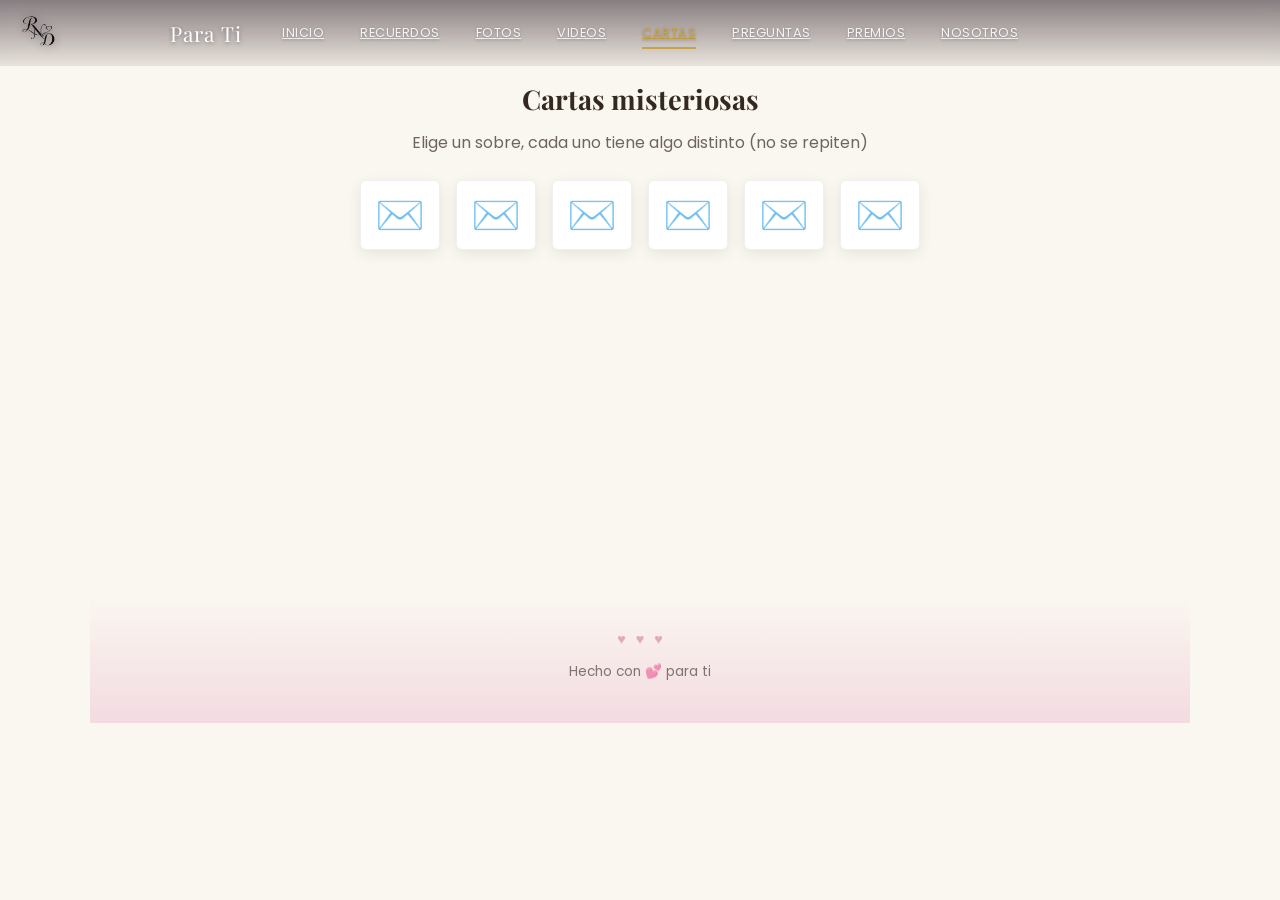
==== cartas.html @ b7cd4c15 "Primer commit pagina web" ====
<!DOCTYPE html>
<html lang="es">
<head>
  <meta charset="UTF-8" />
  <meta name="viewport" content="width=device-width, initial-scale=1.0" />
  <title>Para el ADMV 💕 - Cartas</title>
  <link rel="preconnect" href="https://fonts.googleapis.com">
  <link href="https://fonts.googleapis.com/css2?family=Playfair+Display:ital,wght@0,500;0,600;1,500&family=Poppins:wght@300;400;500;600&display=swap" rel="stylesheet">
  <link rel="stylesheet" href="src/style.css" />
</head>
<body>
  <header class="navbar">
    <img src="src/logo.png" alt="Logo R & D" class="brand-logo" />
    <div class="navbar-inner">
      <span class="brand">Para Ti</span>
      <nav class="navbar-tabs" id="navbar-tabs">
        <span class="tab-glass-indicador" id="tab-glass-indicador"></span>
        <a href="index.html" class="tab-btn"><span>Inicio</span></a>
        <a href="recuerdos.html" class="tab-btn"><span>Recuerdos</span></a>
        <a href="fotos.html" class="tab-btn"><span>Fotos</span></a>
        <a href="videos.html" class="tab-btn"><span>Videos</span></a>
        <a href="cartas.html" class="tab-btn activo"><span>Cartas</span></a>
        <a href="preguntas.html" class="tab-btn"><span>Preguntas</span></a>
        <a href="premios.html" class="tab-btn"><span>Premios</span></a>
        <a href="nosotros.html" class="tab-btn"><span>Nosotros</span></a>
      </nav>
      <button id="btn-menu-movil" class="btn-menu-movil" aria-label="Abrir menú">☰</button>
    </div>
  </header>

  <main id="main-content">
    <section class="tab-panel activo" data-tab="cartas">
      <h2>Cartas misteriosas</h2>
      <p class="descripcion">Elige un sobre, cada uno tiene algo distinto (no se repiten)</p>

      <div class="cartas-grid" id="cartas-grid"></div>

      <div class="carta-revelada oculto" id="carta-revelada">
        <p id="texto-carta"></p>
        <button id="cerrar-carta">Cerrar</button>
      </div>
    </section>

    <footer class="footer">
      <div class="footer-corazones" aria-hidden="true">
        <span>♥</span><span>♥</span><span>♥</span>
      </div>
      <p>Hecho con 💕 para ti</p>
    </footer>
  </main>

  <script src="src/JavaScript/cartas.js"></script>
</body>
</html>
---- src/style.css ----
/* =================================================================
   CÓMO FUNCIONA CSS (rápido):
   Cada bloque es:   selector { propiedad: valor; }
   - .clase       -> afecta a todos los elementos con class="clase"
   - #id          -> afecta al ÚNICO elemento con ese id
   - etiqueta     -> afecta a TODAS las etiquetas de ese tipo (ej: h1)
   ================================================================= */

* {
  margin: 0;
  padding: 0;
  box-sizing: border-box;
}

:root {
  --crema: #faf6f0;
  --texto: #332920;
  --dorado: #c9a24b;
  --rosa: #d88fa0;
  --rosa-claro: #f3dbe1;
  --vino: #2b1f33;
  --vino-claro: #3d2c48;
}

/*
  El truco de "full-bleed" que usamos en .hero y .franja-oscura
  (width:100vw + margin negativo) a veces se pasa por unos pixeles del
  ancho real de la pantalla (100vw a veces incluye el grosor de la
  barra de scroll, que varía por navegador). Eso genera una franja
  angosta de scroll horizontal, y por ahí se asoma el color de fondo
  de atrás (el rosa clarito de .hero) como una tira "cortada" a un
  lado. overflow-x:hidden en html/body corta cualquier desborde
  horizontal para que eso nunca sea visible, sin afectar el scroll
  vertical normal de la página.
*/
html {
  overflow-x: hidden;
}

body {
  overflow-x: hidden;
  font-family: 'Poppins', 'Segoe UI', Arial, sans-serif;
  background: var(--crema);
  color: var(--texto);
  line-height: 1.6;
}

h1, h2, .hero-titulo, .franja-titulo {
  font-family: 'Playfair Display', Georgia, serif;
}

/* =================================================================
   PANTALLA DE INTRO
   ================================================================= */
/*
  Degradado tipo "San Valentín": rojo intenso arriba-izquierda que se
  funde a rosa/magenta y termina en morado oscuro abajo-derecha. Un
  radial-gradient encimado le da un "brillo" suave desde el centro,
  como si hubiera una luz cálida detrás del sobre.
*/
#intro-screen {
  position: fixed;
  inset: 0;
  overflow: hidden; /* para que los corazones flotantes no generen scroll */
  background:
    radial-gradient(circle at 50% 40%, rgba(255, 105, 135, 0.55) 0%, transparent 55%),
    linear-gradient(150deg, #b3123f 0%, #8a1258 35%, #5b1465 65%, #2e0f3d 100%);
  display: flex;
  align-items: center;
  justify-content: center;
  z-index: 100;
  transition: opacity 0.8s ease, visibility 0.8s ease;
}

#intro-screen.cerrado {
  opacity: 0;
  visibility: hidden;
  pointer-events: none;
}

/* =================================================================
   CORAZONES DECORATIVOS DE FONDO (puro ambiente, no interactivos)
   ================================================================= */
.corazones-flotantes {
  position: absolute;
  inset: 0;
  pointer-events: none; /* nunca bloquean el clic al botón de abajo */
}

.corazon-decorativo {
  position: absolute;
  bottom: -60px;
  opacity: 0;
  filter: drop-shadow(0 0 6px rgba(255, 255, 255, 0.25));
  animation-name: flotarFondo;
  animation-timing-function: ease-in-out;
  animation-iteration-count: infinite;
}

/*
  Cada corazón tiene su propia posición horizontal (left), tamaño
  (font-size), duración y "delay" (retraso de inicio), para que no
  todos suban a la vez ni en fila, sino de forma dispersa y orgánica.
*/
.c1 { left: 6%;  font-size: 1.6rem; animation-duration: 9s;  animation-delay: 0s; }
.c2 { left: 18%; font-size: 1.1rem; animation-duration: 7s;  animation-delay: 1.5s; }
.c3 { left: 32%; font-size: 2rem;   animation-duration: 11s; animation-delay: 3s; }
.c4 { left: 48%; font-size: 1.3rem; animation-duration: 8s;  animation-delay: 0.5s; }
.c5 { left: 62%; font-size: 1.7rem; animation-duration: 10s; animation-delay: 4s; }
.c6 { left: 75%; font-size: 1.2rem; animation-duration: 7.5s; animation-delay: 2s; }
.c7 { left: 85%; font-size: 1.9rem; animation-duration: 12s; animation-delay: 1s; }
.c8 { left: 94%; font-size: 1.4rem; animation-duration: 9.5s; animation-delay: 3.5s; }

@keyframes flotarFondo {
  0%   { transform: translateY(0) scale(0.8) rotate(0deg); opacity: 0; }
  12%  { opacity: 0.55; }
  50%  { transform: translateY(-48vh) scale(1.05) rotate(8deg); }
  88%  { opacity: 0.5; }
  100% { transform: translateY(-95vh) scale(0.9) rotate(-6deg); opacity: 0; }
}

.intro-content {
  position: relative;
  z-index: 1; /* encima de los corazones de fondo */
  text-align: center;
  color: white;
}

/* Línea chiquita en cursiva, como si fuera escrita a mano en una
   tarjeta de San Valentín */
.intro-script {
  font-family: 'Playfair Display', Georgia, serif;
  font-style: italic;
  font-size: 1.1rem;
  color: #ffd9e3;
  margin-bottom: 6px;
  letter-spacing: 0.5px;
}

.intro-pre {
  font-size: 1.2rem;
  margin-bottom: 24px;
}

/*
  El botón lleva DOS animaciones a la vez, separadas por coma: la que
  ya teníamos (flotar = sube y baja) y una nueva (resplandor = el
  brillo alrededor se hace más fuerte y más débil), para que se vea
  como si "latiera" suavemente.
*/
#btn-abrir-intro {
  font-size: 4.5rem;
  background: none;
  border: none;
  cursor: pointer;
  animation: flotar 2s ease-in-out infinite, resplandor 2.2s ease-in-out infinite;
}

@keyframes flotar {
  0%, 100% { transform: translateY(0); }
  50%      { transform: translateY(-15px); }
}

@keyframes resplandor {
  0%, 100% { filter: drop-shadow(0 0 12px rgba(255, 130, 170, 0.55)); }
  50%      { filter: drop-shadow(0 0 32px rgba(255, 130, 170, 0.9)); }
}

#confetti-canvas {
  position: fixed;
  inset: 0;
  pointer-events: none;
  z-index: 200;
}

/* =================================================================
   HEADER ESTILO BOUTIQUE (logo serif + pestañas)
   ================================================================= */
/*
  Antes la barra era "sticky" (ocupaba su propio espacio arriba y la
  foto empezaba después de ella). Ahora la queremos "fundida" con la
  imagen, como si no tuviera fondo propio: para eso la sacamos del
  flujo normal con "position: fixed" (flota encima de TODO, sin
  empujar nada hacia abajo) y le damos un fondo semitransparente en
  vez de sólido. Ese degradado oscuro muy suave + el "blur" de atrás
  son lo que permite seguir leyendo el texto blanco tanto sobre la
  foto como sobre el fondo crema del resto de las pestañas.
*/
.navbar {
  position: fixed;
  top: 0;
  left: 0;
  width: 100%;
  z-index: 60;
  background: linear-gradient(180deg, rgba(20, 8, 22, 0.5) 0%, rgba(20, 8, 22, 0.08) 100%);
  backdrop-filter: blur(8px) saturate(150%);
  -webkit-backdrop-filter: blur(8px) saturate(150%);
  border-bottom: none;
}

/*
  El logo se posiciona respecto a .navbar (que es el "abuelo" más
  cercano con position != static). Al estar FUERA del contenedor
  centrado (.navbar-inner), "left: 16px" lo pega a la esquina real
  de la pantalla, sin importar qué tan ancho sea el monitor.
  El drop-shadow le da un contorno sutil para que se distinga bien
  incluso sobre partes claras de la foto.
*/
.brand-logo {
  position: absolute;
  top: 8px;
  left: 16px;
  height: 44px;
  width: auto;
  display: block;
  filter: drop-shadow(0 1px 4px rgba(0, 0, 0, 0.45));
}

.navbar-inner {
  max-width: 1100px;
  margin: 0 auto;
  display: flex;
  align-items: center;
  gap: 24px;
  padding: 14px 20px;
}

.brand {
  font-family: 'Playfair Display', Georgia, serif;
  font-size: 1.3rem;
  letter-spacing: 1px;
  /* Antes era var(--texto) (café oscuro), que se perdía sobre la
     foto. Blanco + una sombrita se lee bien sobre cualquier fondo. */
  color: white;
  text-shadow: 0 1px 4px rgba(0, 0, 0, 0.35);
  white-space: nowrap;
  /*
    Le dejamos espacio a la izquierda para que el texto nunca quede
    debajo o pegado al logo (que ahora vive en la esquina, fuera de
    este contenedor). Ajusta este número si tu logo es más ancho.
  */
  margin-left: 60px;
}

.navbar-tabs {
  position: relative; /* necesario para que el indicador (position:absolute) se ubique respecto a esta barra */
  display: flex;
  gap: 4px;
  flex-wrap: wrap;
}

/* =================================================================
   PESTAÑAS: un solo "vidrio" que se DESLIZA de un botón a otro
   ================================================================= */
/*
  En vez de que cada botón tenga su propio brillo independiente (lo
  que se sentía "cortado" al pasar de uno a otro), ahora hay un único
  elemento (.tab-glass-indicador) que el JS mueve de posición según
  qué botón estás tocando con el mouse. Como acá abajo le damos
  "transition" a left/width, el navegador anima ese movimiento solo,
  y se ve como una gota de vidrio deslizándose de un lado a otro,
  fluida y continua, en vez de prender/apagar cada botón por separado.
*/
.tab-glass-indicador {
  position: absolute;
  top: 0;
  left: 0;
  height: 100%;
  width: 0;
  border-radius: 18px;
  z-index: 0;
  pointer-events: none; /* para que nunca "robe" el clic al botón de abajo */

  background: rgba(201, 162, 75, 0.16);
  border: 1px solid rgba(201, 162, 75, 0.35);
  backdrop-filter: blur(10px) saturate(180%);
  -webkit-backdrop-filter: blur(10px) saturate(180%);

  opacity: 0;
  transition: left 0.35s cubic-bezier(0.4, 0, 0.2, 1),
              width 0.35s cubic-bezier(0.4, 0, 0.2, 1),
              opacity 0.25s ease;
}

.tab-glass-indicador.visible {
  opacity: 1;
}

.tab-btn {
  background: none;
  border: none;
  /* Blanco en vez de café oscuro: ahora la barra ya no tiene fondo
     sólido, así que el texto tiene que leerse sobre la foto. */
  color: white;
  text-shadow: 0 1px 3px rgba(0, 0, 0, 0.35);
  font-size: 0.8rem;
  letter-spacing: 0.5px;
  text-transform: uppercase;
  cursor: pointer;
  padding: 9px 16px;
  position: relative;
  z-index: 1; /* encima del indicador, para que el texto siempre se lea */
  opacity: 0.85;
  border-radius: 18px;
  transition: opacity 0.2s ease, color 0.2s ease;
}

.tab-btn:hover {
  opacity: 1;
  color: var(--dorado);
}

/* La pestaña activa lleva además una rayita dorada debajo */
.tab-btn.activo {
  opacity: 1;
  color: var(--dorado);
}

.tab-btn.activo span {
  position: relative;
}

.tab-btn.activo span::after {
  content: '';
  position: absolute;
  left: 0;
  right: 0;
  bottom: -8px;
  height: 2px;
  background: var(--dorado);
}

.btn-menu-movil {
  display: none;
  background: none;
  border: none;
  font-size: 1.4rem;
  color: white;
  text-shadow: 0 1px 3px rgba(0, 0, 0, 0.35);
  cursor: pointer;
  margin-left: auto;
}

/* =================================================================
   PANELES (contenido de cada pestaña)
   ================================================================= */
.tab-panel {
  display: none;
  text-align: center;
  min-height: 50vh;
}

.tab-panel.activo {
  display: block;
  animation: aparecerGlass 0.45s ease;
}

@keyframes aparecerGlass {
  from {
    opacity: 0;
    transform: translateY(10px) scale(0.99);
    filter: blur(6px);
  }
  to {
    opacity: 1;
    transform: translateY(0) scale(1);
    filter: blur(0);
  }
}

.tab-panel h2 {
  font-size: 1.7rem;
  color: var(--texto);
  margin-bottom: 8px;
}

/*
  Como .navbar ahora es "fixed" (ya no ocupa espacio propio), todo lo
  demás se recorrería hacia arriba y quedaría tapado por la barra.
  Este padding-top empuja el contenido hacia abajo lo mismo que mide
  la barra (~78px), para que nada quede escondido debajo de ella.
  El .hero cancela este espacio con un margin-top negativo (ver
  abajo), así que SOLO la foto de portada llega hasta arriba de todo
  y se ve "detrás" de la barra transparente; el resto de secciones sí
  respeta este espacio.
*/
#main-content {
  max-width: 1100px;
  margin: 0 auto;
  padding-top: 78px;
}

.descripcion {
  opacity: 0.7;
  margin-bottom: 25px;
  padding: 0 20px;
}

.slogan {
  font-style: italic;
  font-family: 'Playfair Display', Georgia, serif;
  color: var(--rosa);
  font-size: 1.1rem;
  margin-bottom: 22px;
  padding: 0 20px;
}

.subtitulo-seccion {
  text-align: left;
  text-transform: uppercase;
  letter-spacing: 1px;
  font-size: 0.8rem;
  opacity: 0.6;
  margin: 30px 20px 14px;
}

.espacio-libre {
  margin: 10px 20px;
}

/* =================================================================
   HERO: ocupa TODO el ancho de la pantalla + carrusel de 3 fotos
   ================================================================= */
/*
  Igual truco que usamos en .franja-oscura: aunque #main-content
  tiene un max-width que centra el contenido, con
  width:100vw + left:50% + márgenes negativos de -50vw hacemos que
  ESTE elemento en particular "se salga" de ese límite y ocupe todo
  el ancho real de la pantalla del navegador (edge to edge).
*/
.hero {
  position: relative;
  width: 100vw;
  left: 50%;
  right: 50%;
  margin-left: -50vw;
  margin-right: -50vw;
  /*
    margin-top negativo = exactamente el padding-top que le pusimos a
    #main-content. Así el hero "recupera" ese espacio y su foto llega
    hasta el borde de arriba (y = 0), quedando detrás de la barra fija
    y transparente en vez de empezar debajo de ella.
  */
  margin-top: -78px;
  /*
    21/9 daba una franja muy delgada. 16/9 es más alta, así que se ve
    más foto (más "espacio" como pediste) sin volverse exagerada.
  */
  aspect-ratio: 16 / 9;
  max-height: 640px;
  overflow: hidden;
  background: var(--rosa-claro);
}

/* Contenedor de las 3 fotos, una encima de otra (position:absolute) */
.hero-slides {
  position: absolute;
  inset: 0;
}

/*
  Cada foto empieza invisible (opacity:0). Solo la que tiene la clase
  "activo" se muestra (opacity:1). Como ambas están en el MISMO lugar
  (position:absolute, inset:0) y opacity tiene "transition", el
  cambio entre una y otra se ve como un fundido (crossfade) suave,
  en vez de un salto brusco.
*/
/*
  Antes esto era solo un "crossfade" (opacity 0 -> 1), que se ve
  plano: las dos fotos se quedan quietas en su lugar y solo una se
  desvanece mientras la otra aparece.

  Ahora agregamos "transform" a la mezcla: la foto que NO está activa
  vive corrida un poco a la derecha (translateX) y un poco más chica
  (scale). Como el JS solo agrega/quita la clase "activo" (no sabe
  cuál foto es "la anterior" ni "la siguiente"), este mismo cambio de
  estilo sirve para las dos direcciones a la vez:
    - La foto que SE VA pasa de (centrada, tamaño normal) a (corrida,
      chica, invisible) -> se siente como si "retrocediera".
    - La foto que ENTRA hace exactamente lo contrario, de (corrida,
      chica, invisible) a (centrada, tamaño normal) -> se siente como
      si se deslizara y creciera por encima de la anterior.
  Y como la foto activa tiene z-index más alto, la que entra siempre
  queda "por encima" de la que sale mientras se cruzan.
*/
.hero-slide {
  position: absolute;
  inset: 0;
  opacity: 0;
  transform: translateX(6%) scale(0.94);
  transition: opacity 0.9s cubic-bezier(0.4, 0, 0.2, 1),
              transform 0.9s cubic-bezier(0.4, 0, 0.2, 1);
}

.hero-slide.activo {
  opacity: 1;
  transform: translateX(0) scale(1);
  z-index: 1;
}

.hero-placeholder {
  position: absolute;
  inset: 0;
  display: flex;
  flex-direction: column;
  align-items: center;
  justify-content: center;
  gap: 8px;
  border: 2px dashed var(--rosa);
  color: var(--rosa);
}

.hero-placeholder span {
  font-size: 2.2rem;
}

.hero-foto {
  position: absolute;
  inset: 0;
  width: 100%;
  height: 100%;
  object-fit: cover;
}

/* El texto queda FIJO encima de las 3 fotos, con z-index más alto
   para no quedar tapado por ninguna */
.hero-texto {
  position: absolute;
  inset: 0;
  z-index: 5;
  display: flex;
  flex-direction: column;
  justify-content: center;
  /*
    Antes: max-width:480px + margin:0 auto -> una caja angosta
    centrada, más chica que la foto de fondo. Ahora: width:100% (y
    max-width:100% para no dejar ningún límite) hace que este fondo
    cubra EXACTAMENTE el mismo ancho que las fotos de portada, de
    borde a borde del hero. El texto (título, fecha, botón) sigue
    viéndose del lado izquierdo porque son elementos en columna
    (flex-direction:column) y por defecto se acomodan pegados al
    inicio, no porque la caja sea angosta.
  */
  width: 100%;
  max-width: 100%;
  margin: 0;
  /*
    Antes el padding era 40px parejo. En ventanas anchas pero poco
    altas, la foto (que mide su altura solo con aspect-ratio) puede
    salir más bajita de lo que este bloque de texto necesita, y
    entonces el texto se sale por arriba, tapado por la barra. Bajar
    el padding vertical (arriba/abajo) le da más margen de sobra al
    texto sin tocar el tamaño de la foto ni hacerla más alta.
  */
  padding: 20px 40px;
  /*
    Un solo color con transparencia pareja en todo el bloque: mismo
    morado oscuro (43,31,51), 50% de opacidad en TODAS partes (antes
    era un gradiente que se iba aclarando de un lado a otro).
  */
  background: rgba(43, 31, 51, 0.5);
  color: white;
}

/* Los puntitos de abajo, para saber en qué foto vas (y poder elegir) */
.hero-dots {
  position: absolute;
  bottom: 20px;
  left: 50%;
  transform: translateX(-50%);
  z-index: 6;
  display: flex;
  gap: 8px;
}

.hero-dot {
  width: 8px;
  height: 8px;
  border-radius: 50%;
  border: none;
  background: rgba(255, 255, 255, 0.5);
  cursor: pointer;
  padding: 0;
  transition: background 0.2s ease, width 0.2s ease;
}

.hero-dot:hover {
  background: rgba(255, 255, 255, 0.8);
}

/* El puntito de la foto activa se pinta dorado y se alarga un poco,
   como en los carruseles de tienda */
.hero-dot.activo {
  background: var(--dorado);
  width: 22px;
  border-radius: 4px;
}

.hero-caption {
  text-transform: uppercase;
  letter-spacing: 2px;
  font-size: 0.75rem;
  color: var(--dorado);
  margin-bottom: 6px;
}

/*
  clamp(mínimo, preferido, máximo): el tamaño de letra "preferido" es
  5vh (5% de la altura de la ventana), así que en ventanas bajitas el
  título se achica solo, y en ventanas altas no pasa de 2.6rem ni baja
  de 1.8rem. Esto es justo lo que evita que el texto necesite más
  espacio del que la foto (que también depende del ancho/alto de la
  ventana) le puede dar.
*/
.hero-titulo {
  font-size: clamp(1.8rem, 5vh, 2.6rem);
  line-height: 1.1;
  margin-bottom: 4px;
}

.hero-fecha-italic {
  font-family: 'Playfair Display', Georgia, serif;
  font-style: italic;
  font-size: 1.15rem;
  color: var(--rosa-claro);
  margin-bottom: 10px;
}

.hero-subtitulo {
  font-size: 0.88rem;
  opacity: 0.9;
  margin-bottom: 14px;
  max-width: 340px;
  /*
    ¿Por qué esta frase se veía pegada a la izquierda mientras el
    título/fecha se veían centrados? .hero-caption y .hero-titulo NO
    tienen max-width, así que ocupan TODO el ancho de .hero-texto, y
    su texto (centrado por herencia desde .tab-panel) se ve centrado
    en toda esa franja. Esta frase SÍ tiene max-width:340px, y sin un
    margin que reparta el espacio sobrante, la caja se queda pegada
    al lado izquierdo (comportamiento por defecto de flexbox) aunque
    el TEXTO de adentro esté centrado dentro de esos 340px.
    Con "margin: 0 auto" la cajita de 340px también se centra dentro
    del ancho completo, igual que el título y la fecha.
  */
  margin-left: auto;
  margin-right: auto;
}

.hero-boton {
  align-self: flex-start;
  background: var(--crema);
  color: var(--texto);
  border: none;
  padding: 13px 26px;
  font-size: 0.78rem;
  letter-spacing: 1px;
  text-transform: uppercase;
  cursor: pointer;
  transition: background 0.2s ease;
}

.hero-boton:hover {
  background: var(--dorado);
  color: white;
}

/* =================================================================
   FRANJA OSCURA ELEGANTE (para el countdown)
   ================================================================= */
/*
  Antes era un morado casi negro (var(--vino)), y el título "Nos vemos
  en..." se perdía. Ahora es un degradado rojo-morado más claro y con
  más "vida" (parecido al de la pantalla de intro), que sigue siendo
  lo bastante oscuro para que el texto blanco se siga leyendo bien,
  pero ya no es un bloque plano y opaco.
*/
.franja-oscura {
  background: linear-gradient(135deg, #7a1c3f 0%, #8a1258 45%, #5b1465 100%);
  width: 100vw;
  position: relative;
  left: 50%;
  right: 50%;
  margin-left: -50vw;
  margin-right: -50vw;
  margin-top: 50px;
  padding: 50px 20px;
}

.franja-oscura-inner {
  max-width: 480px;
  margin: 0 auto;
  text-align: center;
  color: white;
}

.franja-caption {
  text-transform: uppercase;
  letter-spacing: 2px;
  font-size: 0.72rem;
  color: var(--dorado);
  margin-bottom: 8px;
}

.franja-titulo {
  /*
    Antes no tenía "color" propio, así que dependía de heredar el
    blanco de ".franja-oscura-inner" — y aparentemente algo lo hacía
    verse muy tenue. Ahora se lo damos explícito, en negritas, y le
    agregamos una sombra oscura debajo (text-shadow) para que
    resalte incluso si hay corazones de confeti pasando encima.
  */
  color: white;
  font-weight: 700;
  font-size: 1.8rem;
  margin-bottom: 6px;
  text-shadow: 0 2px 10px rgba(0, 0, 0, 0.5);
}

.franja-fecha {
  font-style: italic;
  color: var(--rosa-claro);
  opacity: 0.9;
  margin-bottom: 28px;
}

.countdown-grid {
  display: flex;
  justify-content: center;
  gap: 12px;
  flex-wrap: wrap;
}

.countdown-box {
  background: rgba(255, 255, 255, 0.08);
  border: 1px solid rgba(255, 255, 255, 0.18);
  border-radius: 10px;
  padding: 16px 18px;
  min-width: 75px;
}

.countdown-box span {
  display: block;
  font-family: 'Playfair Display', Georgia, serif;
  font-size: 1.9rem;
  color: var(--dorado);
}

.countdown-box small {
  color: rgba(255,255,255,0.7);
  text-transform: uppercase;
  font-size: 0.7rem;
  letter-spacing: 1px;
}

/* =================================================================
   NOSOTROS
   ================================================================= */

/*
  Contenedor de los 2 marcos de foto + el hilo. "position:relative"
  es importante: el hilo (".hilo-rojo") usa position:absolute, y eso
  siempre se posiciona respecto al ancestro más cercano que tenga
  "position" distinto de "static" — que es justo este div.
*/
/*
  Fondo "atardecer" detrás de las fotos: un degradado de varios
  colores (naranja -> rosa -> morado, como un cielo al caer el sol),
  más un "sol" hecho con un segundo degradado radial (el círculo
  suave abajo a la derecha). Se lo damos SOLO a este contenedor (no a
  toda la pestaña) para que el título, las tarjetas y el resto sigan
  viéndose igual que antes.
*/
.nosotros-fotos {
  position: relative;
  display: flex;
  justify-content: center;
  align-items: center;
  gap: 60px;
  margin: 10px 20px 32px;
  padding: 44px 20px 54px;
  border-radius: 22px;
  overflow: hidden;
  background:
    radial-gradient(circle at 78% 70%, rgba(255, 236, 179, 0.55) 0%, rgba(255, 236, 179, 0) 40%),
    linear-gradient(180deg, #ffb26b 0%, #f7567c 42%, #b0508c 70%, #5b3d7a 100%);
}

.nosotros-foto-marco {
  position: relative;
  z-index: 2; /* encima del hilo, para que el hilo se vea "detrás" de las fotos */
  flex: 0 0 220px; /* antes 190px: aún más grandes para que se noten bien */
  background: white;
  padding: 14px 14px 30px; /* más padding abajo = efecto "polaroid" */
  border-radius: 3px;
  box-shadow: 0 10px 24px rgba(0, 0, 0, 0.25);
}

/* Cada marco rotado hacia un lado distinto, como si estuvieran
   pegados a mano y no perfectamente alineados */
.marco-1 {
  transform: rotate(-5deg);
}

.marco-2 {
  transform: rotate(4deg);
}

.nosotros-foto-placeholder {
  aspect-ratio: 4 / 5;
  display: flex;
  flex-direction: column;
  align-items: center;
  justify-content: center;
  gap: 6px;
  border: 2px dashed var(--rosa);
  color: var(--rosa);
  font-size: 1.6rem;
  background: var(--rosa-claro);
}

.nosotros-foto-placeholder p {
  font-size: 0.85rem;
}

.nosotros-foto {
  display: block;
  width: 100%;
  aspect-ratio: 4 / 5;
  object-fit: cover;
}

/*
  El "hilo" ahora es un cruce, no una línea recta. ".hilo-cruce" es
  solo un contenedor invisible (width/height:0) puesto justo en el
  centro de ".nosotros-fotos" — un punto de referencia para acomodar
  encima sus 3 hijos (las 2 líneas + el corazón), cada uno con su
  propio position:absolute.
*/
.hilo-cruce {
  position: absolute;
  top: 50%;
  left: 50%;
  width: 0;
  height: 0;
  z-index: 1;
}

/*
  Cada "hilo-linea" es una cajita delgada (una barrita, como antes)
  pero ahora hay DOS: una nace del lado de la foto 1 y otra del lado
  de la foto 2. "transform-origin" cambia el "punto fijo" alrededor
  del cual gira el rotate — lo ponemos en el extremo que SÍ queda en
  el centro (el cruce), para que la línea gire como abriéndose hacia
  su foto, no desde la mitad.
*/
.hilo-linea {
  position: absolute;
  top: 0;
  left: 0;
  width: 46px; /* antes 60px: con el espacio más ancho entre fotos (gap:60px),
                  un hilo tan largo quedaba escondido debajo de las fotos y
                  casi no se veía nada en el espacio libre */
  height: 4px;
  background: linear-gradient(90deg, #a3122f, #e0245e);
  border-radius: 2px;
  box-shadow: 0 1px 3px rgba(0, 0, 0, 0.25);
}

.hilo-linea-izq {
  transform-origin: right center;
  transform: translate(-100%, -50%) rotate(20deg);
}

.hilo-linea-der {
  transform-origin: left center;
  transform: translate(0, -50%) rotate(-20deg);
}

/*
  El corazón: el truco clásico de puro CSS. Es UN cuadrado
  (".hilo-corazon") rotado -45°, y encima le pegamos DOS círculos
  (::before y ::after, cada uno un círculo perfecto gracias a
  border-radius:50%) en su borde superior. El cuadrado rotado forma
  la "V" de abajo del corazón, y los dos círculos forman los dos
  "chipotes" de arriba — juntos, el ojo los lee como un corazón.
  Se dibuja justo encima de donde las dos líneas se cruzan.
*/
.hilo-corazon {
  position: absolute;
  top: 0;
  left: 0;
  width: 28px; /* antes 20px: corazón más grande para que se note junto a
                  las fotos más grandes */
  height: 28px;
  background: linear-gradient(135deg, #ff6b8b, #a3122f);
  transform: translate(-50%, -35%) rotate(-45deg);
  box-shadow: 0 3px 8px rgba(0, 0, 0, 0.35);
}

.hilo-corazon::before,
.hilo-corazon::after {
  content: '';
  position: absolute;
  width: 28px;
  height: 28px;
  border-radius: 50%;
  background: inherit;
}

.hilo-corazon::before {
  top: -14px;
  left: 0;
}

.hilo-corazon::after {
  top: 0;
  left: 14px;
}

/* Fecha de aniversario: una sola línea, centrada, arriba de las
   tarjetas de cada quien */
.nosotros-fecha {
  text-align: center;
  margin: 0 20px 24px;
  color: var(--texto);
}

/*
  ".nosotros-personas" acomoda las 2 tarjetas (Tú / Ella) una junto a
  la otra. "flex-wrap: wrap" es la clave para que en celular, cuando
  ya no caben las dos en la misma fila, la segunda simplemente baje
  a una fila nueva en vez de aplastarse o desbordarse.
*/
.nosotros-personas {
  display: flex;
  flex-wrap: wrap;
  justify-content: center;
  gap: 20px;
  margin: 0 20px;
}

.nosotros-card {
  background: white;
  border-radius: 4px;
  padding: 26px 30px; /* un poco más de espacio: ahora hay 4 datos, no 2 */
  flex: 1 1 250px;
  max-width: 300px;
  text-align: left;
  box-shadow: 0 4px 20px rgba(0,0,0,0.06);
}

.nosotros-nombre {
  font-family: 'Playfair Display', Georgia, serif;
  font-size: 1.2rem;
  color: var(--rosa);
  margin: 0 0 6px;
  padding-bottom: 8px;
  border-bottom: 2px solid var(--rosa-claro);
}

.nosotros-dato {
  padding: 10px 0;
  border-bottom: 1px solid var(--rosa-claro);
}

.nosotros-dato:last-child {
  border-bottom: none;
}

/*
  El contador ya NO vive dentro de una tarjeta: es su propio párrafo,
  centrado (text-align:center) y puesto hasta el final de toda la
  pestaña, con un margen arriba para separarlo de las tarjetas.
*/
.nosotros-contador {
  text-align: center;
  margin: 28px 20px 0;
  font-family: 'Playfair Display', Georgia, serif;
  color: var(--rosa);
}

.nosotros-contador span {
  font-size: 1.3rem;
  font-weight: 600;
  color: var(--texto);
}

/* =================================================================
   RECUERDOS (timeline de fechas importantes)
   ================================================================= */
.timeline {
  display: flex;
  flex-direction: column;
  gap: 14px;
  max-width: 520px;
  margin: 0 auto;
  padding: 0 20px;
  text-align: left;
}

.timeline-item {
  background: white;
  border-left: 3px solid var(--dorado);
  border-radius: 4px;
  padding: 16px 20px;
  box-shadow: 0 4px 16px rgba(0,0,0,0.05);
}

.timeline-fecha {
  font-weight: 600;
  color: var(--rosa);
  font-size: 0.78rem;
  text-transform: uppercase;
  letter-spacing: 0.5px;
}

.timeline-titulo {
  font-family: 'Playfair Display', Georgia, serif;
  color: var(--texto);
  margin: 5px 0;
  font-size: 1.15rem;
}

.timeline-desc {
  opacity: 0.75;
  font-size: 0.92rem;
}

/* =================================================================
   TARJETAS ESTILO "CATEGORÍA DE TIENDA" (foto + badge + etiqueta)
   Se usan en 2 lugares: el carrete de Inicio y la grilla de Fotos.
   ================================================================= */
.categoria-card {
  text-align: left;
  cursor: default;
  /*
    La transición usa una curva "cubic-bezier" con rebote (en vez de
    "ease" normal) para que el crecimiento se sienta con más resorte,
    parecido a las animaciones de Apple.
  */
  transition: transform 0.4s cubic-bezier(0.34, 1.56, 0.64, 1);
}

.categoria-imagen {
  position: relative;
  aspect-ratio: 4 / 5;
  border-radius: 10px;
  overflow: hidden;
  background: var(--rosa-claro);
  border: 1px solid rgba(0,0,0,0.06);
  transition: box-shadow 0.4s ease, border-color 0.4s ease;
}

/*
  ".efecto-vidrio": un brillo diagonal (como un reflejo en cristal)
  que vive INVISIBLE (opacity:0) encima de la foto todo el tiempo, y
  solo se enciende con el hover de abajo. Es lo que le da ese toque
  "glass" estilo Apple: no es solo que la tarjeta crezca, sino que
  además brilla como si fuera una superficie pulida.
*/
.efecto-vidrio {
  position: absolute;
  inset: 0;
  z-index: 3;
  pointer-events: none; /* nunca bloquea el clic/hover de lo de abajo */
  background: linear-gradient(
    120deg,
    rgba(255, 255, 255, 0) 30%,
    rgba(255, 255, 255, 0.35) 48%,
    rgba(255, 255, 255, 0) 66%
  );
  opacity: 0;
  transform: translateX(-30%);
  transition: opacity 0.4s ease, transform 0.6s ease;
}

/*
  "@media (hover: hover) and (pointer: fine)" solo es verdad en
  dispositivos con mouse de verdad (computadoras): un celular con
  pantalla táctil no cumple esta condición, así que este efecto NUNCA
  se activa ahí y tus fotos se ven exactamente igual en el cel.

  Ahora el "grande" es más notorio (translateY y scale más grandes),
  se le agrega el giro 3D (rotateX), Y la FOTO de adentro también
  hace zoom (.categoria-foto scale) al mismo tiempo que su marco —
  así el crecimiento se ve intencional/parejo en vez de sentirse como
  que la foto se "corta" dentro de un marco que no la acompaña.
*/
@media (hover: hover) and (pointer: fine) {
  /*
    IMPORTANTE: antes también escalábamos ".categoria-foto" por
    separado (además de escalar toda la tarjeta) — eso hacía que la
    foto creciera MÁS que su propio marco, y como el marco tiene
    overflow:hidden, la parte de foto "de más" se recortaba contra el
    borde. Ahora solo escalamos LA TARJETA COMPLETA (marco + foto +
    etiqueta, todo junto, como una sola foto impresa) — así crece
    proporcional, sin que nada se salga de su propio marco.
  */
  .categoria-card:hover {
    transform: translateY(-10px) scale(1.35);
    z-index: 5; /* para que "tape" a sus vecinas en vez de quedar detrás */
    position: relative;
  }

  .categoria-card:hover .categoria-imagen {
    border-color: rgba(255, 255, 255, 0.5);
  }

  .categoria-card:hover .efecto-vidrio {
    opacity: 1;
    transform: translateX(30%);
  }
}

.categoria-badge {
  position: absolute;
  top: 12px;
  left: 12px;
  z-index: 2;
  background: var(--dorado);
  color: white;
  font-size: 0.65rem;
  text-transform: uppercase;
  letter-spacing: 0.5px;
  padding: 5px 10px;
  border-radius: 3px;
}

.categoria-placeholder {
  position: absolute;
  inset: 0;
  display: flex;
  align-items: center;
  justify-content: center;
  border: 2px dashed var(--rosa);
  color: var(--rosa);
  font-size: 2rem;
}

.categoria-foto {
  position: absolute;
  inset: 0;
  width: 100%;
  height: 100%;
  object-fit: cover;
  transition: transform 0.4s ease;
}

.categoria-label {
  margin-top: 10px;
  font-family: 'Playfair Display', Georgia, serif;
  font-size: 1.05rem;
  color: var(--texto);
}

/* ---- Versión "grilla" (usada en la pestaña Fotos) ---- */
.categorias-grid {
  display: grid;
  grid-template-columns: repeat(auto-fit, minmax(220px, 1fr));
  gap: 18px;
  padding: 0 20px;
  margin-bottom: 10px;
}

/* ---- Versión "carrete" (usada en Inicio: fotos principales) ---- */
/*
  Igual que el carrete de "Más fotos", pero con las tarjetas grandes
  de categoría en vez de cuadros simples. overflow-x:auto permite
  deslizar horizontalmente, y scroll-snap hace que "enganche" cada
  tarjeta al soltar el dedo/mouse, como el carrusel de una tienda.
*/
.carrete-categorias {
  display: flex;
  gap: 16px;
  overflow-x: auto;
  /*
    Antes "padding" arriba era 0. El problema: overflow-x:auto hace
    que el navegador TAMBIÉN recorte cualquier cosa que se salga por
    ARRIBA o por los lados de este contenedor (así funciona overflow:
    si activas el scroll en un eje, el otro eje también "vigila" sus
    límites). Sin espacio de sobra arriba, la tarjeta al agrandarse
    se topaba con ese límite invisible y se veía cortada/apagada.
    Con más padding (arriba, lados y abajo) le damos cuarto de sobra
    para que el "salto" se vea completo.
  */
  padding: 34px 20px 26px;
  scroll-snap-type: x mandatory;
}

.carrete-categorias .categoria-card {
  flex: 0 0 190px;   /* ancho fijo de cada tarjeta, no se encoge */
  scroll-snap-align: start;
}

/* El carrete simple de "Más fotos" en la pestaña Fotos */
.carrete {
  display: flex;
  gap: 12px;
  overflow-x: auto;
  padding: 0 20px 10px;
  scroll-snap-type: x mandatory;
}

.foto-placeholder {
  aspect-ratio: 1 / 1;
  background: var(--rosa-claro);
  border: 2px dashed var(--rosa);
  border-radius: 4px;
  display: flex;
  align-items: center;
  justify-content: center;
  color: var(--rosa);
  font-size: 1.6rem;
}

.carrete .foto-placeholder {
  min-width: 110px;
  width: 110px;
  flex-shrink: 0;
  scroll-snap-align: start;
}

.foto-real {
  width: 100%;
  aspect-ratio: 1 / 1;
  object-fit: cover;
  border-radius: 4px;
}

/* =================================================================
   VIDEOS
   ================================================================= */
/*
  Antes las flechas ocupaban su propio espacio DENTRO de la fila
  (display:flex con las flechas como hijos), y eso les quitaba ancho
  a los videos. Ahora ".videos-carrusel" ya no es un flex: es un
  "position:relative" simple, y las flechas se posicionan ENCIMA de
  los bordes izquierdo/derecho (position:absolute, ver ".video-flecha"
  más abajo) — así ".videos-ventana" puede usar casi TODO el ancho
  disponible y los videos se ven más grandes.

  El fondo ya no es un morado "bonito" plano: es más oscuro (como un
  cuarto de proyección) y le dejamos espacio extra a los lados
  (padding izquierdo/derecho más grande) para las tiras de
  "perforaciones" que lo hacen ver como un rollo de película viejo de
  verdad — ver ".pelicula-perf" más abajo.
*/
.videos-carrusel {
  position: relative;
  padding: 40px 48px 46px;
  border-radius: 18px;
  background:
    radial-gradient(circle at 50% 0%, rgba(255, 230, 190, 0.12) 0%, rgba(255, 230, 190, 0) 55%),
    linear-gradient(180deg, #120b16 0%, #241522 55%, #1a0f1c 100%);
}

/*
  La textura de "rayones" de un rollo viejo: puras líneas diagonales
  blancas casi invisibles (opacity muy baja), repetidas con
  "repeating-linear-gradient". No es una foto ni una textura
  descargada — son solo líneas de CSS.
*/
.videos-carrusel::before {
  content: '';
  position: absolute;
  inset: 0;
  border-radius: inherit; /* para que sus esquinas sigan la misma curva que el panel */
  background: repeating-linear-gradient(
    115deg,
    rgba(255, 255, 255, 0.045) 0px,
    rgba(255, 255, 255, 0.045) 1px,
    transparent 1px,
    transparent 7px
  );
  pointer-events: none;
}

/*
  Las 2 tiras de "agujeritos": una franja delgada y oscura a cada
  lado, con rectángulos claros repetidos (repeating-linear-gradient
  vertical) que imitan las perforaciones de una tira de cine real.
*/
.pelicula-perf {
  position: absolute;
  top: 10px;
  bottom: 10px;
  width: 22px;
  border-radius: 5px;
  background-color: #0d0710;
  background-image: repeating-linear-gradient(
    180deg,
    #d8c9a8 0px,
    #d8c9a8 9px,
    transparent 9px,
    transparent 23px
  );
}

.pelicula-perf-izq {
  left: 12px;
}

.pelicula-perf-der {
  right: 12px;
}

/*
  ".videos-ventana" es la "mirilla": recorta (overflow:hidden) todo lo
  que se sale de su ancho. Adentro, ".videos-pista" es la fila LARGA
  con los 6 videos uno tras otro; script.js la mueve hacia la
  izquierda con "transform: translateX(...)" cada vez que le das a
  una flecha, y como solo se ve lo que cabe dentro de la mirilla, el
  resto queda "oculto" a los lados hasta que le toque su turno.
*/
.videos-ventana {
  position: relative;
  overflow: hidden;
  padding: 0 8px;
}

.videos-pista {
  display: flex;
  align-items: flex-start; /* si no, "stretch" (el default) forzaría a todos los videos a la misma altura, deformando su aspect-ratio real */
  gap: 24px;
  transition: transform 0.5s cubic-bezier(0.4, 0, 0.2, 1);
}

/*
  Aquí está el truco de "2 en compu, 1 en celular": por default (y en
  celular) cada tarjeta mide el 100% del ancho de la mirilla -> se ve
  UNA sola a la vez. En pantallas más anchas (ver el "@media" al
  fondo del archivo), cada tarjeta mide la MITAD -> se ven 2 al mismo
  tiempo. Es el mismo HTML y el mismo JS los dos casos, solo cambia
  este número.
*/
.video-card {
  position: relative;
  flex: 0 0 100%;
  min-width: 0;
}

/*
  ".video-marco" es quien de verdad se agranda/achica — así el video
  crece como una pieza rígida, igual que con ".categoria-card".

  Antes tenía "aspect-ratio: 16/9" fijo (proporción de pantalla ancha,
  tipo YouTube). El problema: tus videos son verticales (grabados con
  el celular en modo retrato), así que meterlos en un cuadro
  horizontal obligaba a "object-fit: cover" a recortar los lados para
  rellenar ese hueco — por eso se veían tan acercados/cortados.

  Ahora el aspect-ratio de cada tarjeta lo calcula script.js con las
  medidas REALES de cada video en cuanto termina de leer sus datos
  (evento "loadedmetadata" — ver la función
  "ajustarMarcoAlVideo()"), así que cada cuadro termina con la forma
  EXACTA de su video: nada se recorta y nada se deforma. Mientras eso
  carga, dejamos 9/16 (vertical) como valor por default, ya que es lo
  más parecido a lo que de verdad vas a mostrar.
*/
.video-marco {
  position: relative;
  aspect-ratio: 9 / 16;
  border-radius: 8px;
  overflow: hidden;
  border: 2px solid transparent;
  cursor: pointer;
  background: #000; /* si por lo que sea el video no llena el cuadro exacto, se ve como una franja negra de cine, no como un color raro */
  transition: transform 0.4s cubic-bezier(0.34, 1.56, 0.64, 1),
              opacity 0.4s ease,
              filter 0.4s ease,
              box-shadow 0.4s ease,
              border-color 0.4s ease,
              aspect-ratio 0.3s ease;
}

.video-marco video {
  position: absolute;
  inset: 0;
  width: 100%;
  height: 100%;
  /*
    "object-fit: contain" (antes "cover") es la otra mitad del
    arreglo: en vez de agrandar el video hasta rellenar todo el
    cuadro (recortando lo que sobre), lo encoge o agranda para que
    quepa COMPLETO adentro, sin cortar nada.
  */
  object-fit: contain;
}

/*
  El video que se está reproduciendo: un borde y sombra más marcados,
  para que se note cuál es el activo. (Antes también lo agrandábamos
  con "scale", como a las fotos destacadas — pero aquí adentro de la
  "mirilla" que recorta los bordes, agrandarlo lo cortaba contra la
  ventana, así que ese agrandado se quitó y se dejó solo el brillo del
  borde). Tampoco tiene ya el brillo de "efecto-vidrio" de las fotos:
  encima de un video en movimiento se veía como un reflejo raro, así
  que se quitó por completo (ni en el HTML ni aquí).
*/
.video-card.activo .video-marco {
  border-color: rgba(255, 255, 255, 0.55);
  box-shadow: 0 16px 34px rgba(0, 0, 0, 0.3);
}

/*
  Cuando HAY un video reproduciéndose (".videos-carrusel.reproduciendo"),
  todos los DEMÁS se apagan: bajan de opacidad y se encogen un poquito,
  para que toda la atención se vaya al que se está viendo — el
  ":not(.activo)" es la clave de todo este truco.
*/
.videos-carrusel.reproduciendo .video-card:not(.activo) .video-marco {
  opacity: 0.32;
  transform: scale(0.94);
  filter: saturate(0.7);
}

/*
  Las flechas: círculos simples, con la flecha como texto (‹ y ›) en
  vez de un ícono/imagen — así no dependemos de ningún archivo extra.
  Ahora van "position:absolute" ENCIMA del borde izquierdo/derecho de
  ".videos-carrusel" (no dentro de la fila, como antes) — eso es lo
  que le devuelve todo ese ancho de sobra a los videos.
  ":disabled" (cuando ya no hay a dónde avanzar/retroceder) las deja
  bien apagaditas para que se entienda que ese lado ya se acabó.
*/
.video-flecha {
  position: absolute;
  top: 50%;
  z-index: 6;
  width: 42px;
  height: 42px;
  border-radius: 50%;
  border: none;
  background: white;
  color: var(--rosa);
  font-size: 1.5rem;
  line-height: 1;
  cursor: pointer;
  box-shadow: 0 4px 14px rgba(0, 0, 0, 0.25);
  transform: translateY(-50%);
  transition: transform 0.2s ease, opacity 0.2s ease;
}

.video-flecha-izq {
  left: 6px;
}

.video-flecha-der {
  right: 6px;
}

.video-flecha:hover {
  transform: translateY(-50%) scale(1.08);
}

.video-flecha:disabled {
  opacity: 0.3;
  cursor: default;
}

.video-flecha:disabled:hover {
  transform: translateY(-50%);
}

/*
  La "cinta de película": una franja hecha con un degradado que se
  repite (repeating-linear-gradient), simulando los cuadritos
  perforados de una tira de cine real. Es 100% CSS, cero imágenes.
*/
.videos-cinta {
  height: 14px;
  max-width: 360px;
  margin: 30px auto 4px;
  border-radius: 3px;
  background: repeating-linear-gradient(
    90deg,
    var(--vino) 0px,
    var(--vino) 14px,
    var(--rosa-claro) 14px,
    var(--rosa-claro) 24px
  );
  opacity: 0.55;
}

/* La frase de abajo usa la misma clase ".slogan" que la de Fotos,
   pero aquí necesitamos el espacio ARRIBA en vez de abajo. */
.videos-slogan {
  margin-top: 12px;
  margin-bottom: 0;
}

/*
  Por default (celular incluido) cada ".video-card" mide el 100% de
  la mirilla -> se ve UN video a la vez, tal cual pediste. A partir de
  601px de ancho (tablet/compu) cada uno pasa a medir la mitad, así
  que ya caben 2 uno junto al otro sin apretarse.

  "calc(50% - 12px)": el 12px es la MITAD del "gap" de 24px entre
  tarjetas — hay que restarlo para que las 2 tarjetas + el espacio
  entre ellas sumen exactamente el 100% del ancho, ni más ni menos.
*/
@media (min-width: 601px) {
  .video-card {
    flex: 0 0 calc(50% - 12px);
  }
}

/* =================================================================
   CARTAS MISTERIOSAS
   ================================================================= */
.cartas-grid {
  display: flex;
  justify-content: center;
  gap: 16px;
  flex-wrap: wrap;
  padding: 0 20px;
}

.sobre {
  font-size: 2.5rem;
  background: white;
  border: 1px solid rgba(0,0,0,0.06);
  border-radius: 6px;
  width: 80px;
  height: 70px;
  cursor: pointer;
  box-shadow: 0 4px 14px rgba(0,0,0,0.08);
  transition: transform 0.2s ease;
}

.sobre:hover {
  transform: scale(1.08) rotate(-3deg);
}

.sobre.abierto {
  opacity: 0.4;
  cursor: default;
}

.sobre.abierto:hover {
  transform: none;
}

.carta-revelada {
  margin: 25px 20px 0;
  background: white;
  border-radius: 6px;
  padding: 26px;
  max-width: 420px;
  margin-left: auto;
  margin-right: auto;
  box-shadow: 0 6px 24px rgba(0,0,0,0.1);
}

.carta-revelada p {
  font-size: 1.1rem;
  margin-bottom: 15px;
  font-family: 'Playfair Display', Georgia, serif;
  font-style: italic;
}

.oculto {
  display: none;
}

/* =================================================================
   PREGUNTAS
   ================================================================= */
.pregunta-card {
  background: white;
  border-radius: 6px;
  padding: 22px;
  margin: 0 20px 20px;
  text-align: left;
  box-shadow: 0 4px 16px rgba(0,0,0,0.06);
}

.pregunta-card p.enunciado {
  font-weight: 600;
  margin-bottom: 12px;
  color: var(--texto);
}

.opciones {
  display: flex;
  flex-direction: column;
  gap: 8px;
}

.opcion-btn {
  background: var(--crema);
  border: 1px solid rgba(0,0,0,0.08);
  border-radius: 4px;
  padding: 10px 14px;
  text-align: left;
  cursor: pointer;
  font-size: 0.95rem;
}

.opcion-btn:hover {
  border-color: var(--dorado);
}

.opcion-btn.correcta {
  background: #dcefd8;
  border-color: transparent;
}

.opcion-btn.incorrecta {
  background: #f3dcdc;
  border-color: transparent;
}

.sorpresa-desbloqueada {
  margin-top: 12px;
  padding: 12px;
  background: var(--rosa-claro);
  border-radius: 4px;
  font-style: italic;
}

/* =================================================================
   PREMIOS
   ================================================================= */
.boton-principal {
  background: var(--vino);
  color: white;
  border: none;
  padding: 14px 30px;
  font-size: 0.8rem;
  text-transform: uppercase;
  letter-spacing: 1px;
  cursor: pointer;
  transition: background 0.2s ease;
}

.boton-principal:hover {
  background: var(--rosa);
}

.premio {
  margin-top: 25px;
  padding: 0 20px;
  display: flex;
  justify-content: center;
}

.premio-borde {
  border: 2px dashed var(--dorado);
  border-radius: 6px;
  padding: 26px 35px;
  background: #fffbf0;
  max-width: 380px;
}

.premio-titulo {
  font-family: 'Playfair Display', Georgia, serif;
  color: var(--texto);
  margin-bottom: 8px;
}

.premio-texto {
  font-size: 1.05rem;
}

/* =================================================================
   FOOTER
   ================================================================= */
/*
  Antes el footer era solo una línea de texto muy chica y muy
  transparente (opacity:0.5), flotando sola en medio de un montón de
  espacio en blanco. Ahora tiene un degradado suave detrás (que nace
  transparente y termina en rosa clarito) para que se sienta como el
  cierre intencional de la página, no un accidente.
*/
.footer {
  text-align: center;
  margin-top: 70px;
  padding: 30px 20px 40px;
  background: linear-gradient(180deg, transparent 0%, var(--rosa-claro) 100%);
}

.footer p {
  opacity: 0.6;
  font-size: 0.85rem;
  margin: 0;
}

/* Los 3 corazones de arriba, como un separador chiquito */
.footer-corazones {
  display: flex;
  justify-content: center;
  gap: 10px;
  margin-bottom: 10px;
  color: var(--rosa);
  font-size: 0.9rem;
  opacity: 0.7;
}

/* Cada corazón "late" a un ritmo un poquito distinto (animation-delay
   diferente), para que no se vean los 3 moviéndose exactamente igual
   al mismo tiempo — se siente más vivo, menos repetitivo. */
.footer-corazones span {
  display: inline-block;
  animation: latido 1.6s ease-in-out infinite;
}

.footer-corazones span:nth-child(2) {
  animation-delay: 0.2s;
}

.footer-corazones span:nth-child(3) {
  animation-delay: 0.4s;
}

@keyframes latido {
  0%, 100% {
    transform: scale(1);
  }
  50% {
    transform: scale(1.3);
  }
}

/* =================================================================
   RESPONSIVE
   ================================================================= */
@media (max-width: 700px) {
  .btn-menu-movil {
    display: block;
  }

  .brand-logo {
    height: 32px;
    top: 6px;
    left: 10px;
  }

  .brand {
    margin-left: 44px;
  }

  /* La barra es más bajita en celular (logo más chico), así que
     reducimos el espacio reservado y lo que el hero recupera. */
  #main-content {
    padding-top: 64px;
  }

  .navbar-tabs {
    display: none;
    flex-direction: column;
    width: 100%;
    align-items: flex-start;
    gap: 4px;
    padding-top: 10px;
  }

  .navbar-tabs.abierto {
    display: flex;
  }

  .navbar-inner {
    flex-wrap: wrap;
  }

  /*
    El aspect-ratio de 21/9 está pensado para pantallas anchas: en un
    celular angosto esa proporción da una caja MUY bajita, y el texto
    (título + fecha + subtítulo + botón) ya no cabe adentro -> se
    corta, porque .hero tiene overflow:hidden.

    La solución: en celular quitamos el aspect-ratio y en su lugar le
    damos una altura mínima fija, suficiente para que quepa TODO el
    texto sin cortarse. Las fotos de fondo (position:absolute,
    inset:0) siguen llenando toda esa altura sin deformarse gracias a
    object-fit:cover, así que se ven igual de bien.
  */
  .hero {
    aspect-ratio: auto;
    min-height: 460px;
    margin-top: -64px;
  }

  /*
    En vez de empujar el texto hasta abajo (flex-end), lo centramos
    verticalmente (center) igual que en la versión de computadora, y
    bajamos un poco la altura del hero (460px en vez de 540px) para
    que no sobre tanta foto vacía arriba y abajo del texto.
    El degradado ahora es parejo arriba y abajo (no solo abajo) para
    que el texto se siga leyendo bien esté donde esté la foto.
  */
  .hero-texto {
    /*
      El problema real: .hero-texto tiene "margin: 0 auto" (para
      centrarse en pantallas grandes) y NUNCA tenía un "width"
      explícito, solo "max-width". Sin un width fijo, el navegador
      calcula el ancho de la caja según su contenido (shrink-to-fit) y
      como los márgenes son "auto" a los dos lados, la centra en vez
      de estirarla — por eso se veía como un rectángulo oscuro
      flotando en medio, en vez de cubrir toda la foto.
      Con "width: 100%" le decimos que SIEMPRE ocupe el ancho
      completo, así los márgenes automáticos ya no tienen espacio
      que repartir y el degradado cubre toda la franja de la foto.
    */
    width: 100%;
    max-width: 100%;
    margin: 0;
    background: linear-gradient(180deg, rgba(43,31,51,0.55) 0%, rgba(43,31,51,0.7) 100%);
    justify-content: center;
    padding: 24px;
  }

  .hero-titulo {
    font-size: 1.9rem;
  }

  /*
    En celular los marcos de 220px ya no caben uno junto al otro (dos
    de 220px + el gap se pasan del ancho de casi cualquier teléfono),
    así que los achicamos un poco, reducimos el espacio entre ellos y
    el "padding" del fondo atardecer (para que no se vea gigante).
  */
  .nosotros-fotos {
    gap: 34px;
    padding: 30px 14px 40px;
  }

  .nosotros-foto-marco {
    flex: 0 0 150px;
  }

  .hilo-linea {
    width: 30px;
  }
}

@media (max-width: 480px) {
  .franja-titulo {
    font-size: 1.4rem;
  }
  .countdown-box {
    min-width: 62px;
    padding: 12px 10px;
  }
  .countdown-box span {
    font-size: 1.4rem;
  }

  /* En celulares muy angostos el subtítulo ocupa más líneas de
     texto, así que le damos un poco más de altura al hero */
  .hero {
    min-height: 500px;
  }

  /* Subimos un poco los puntitos para que nunca queden pegados al
     botón "Explorar sorpresas" en pantallas chicas */
  .hero-dots {
    bottom: 16px;
  }
}
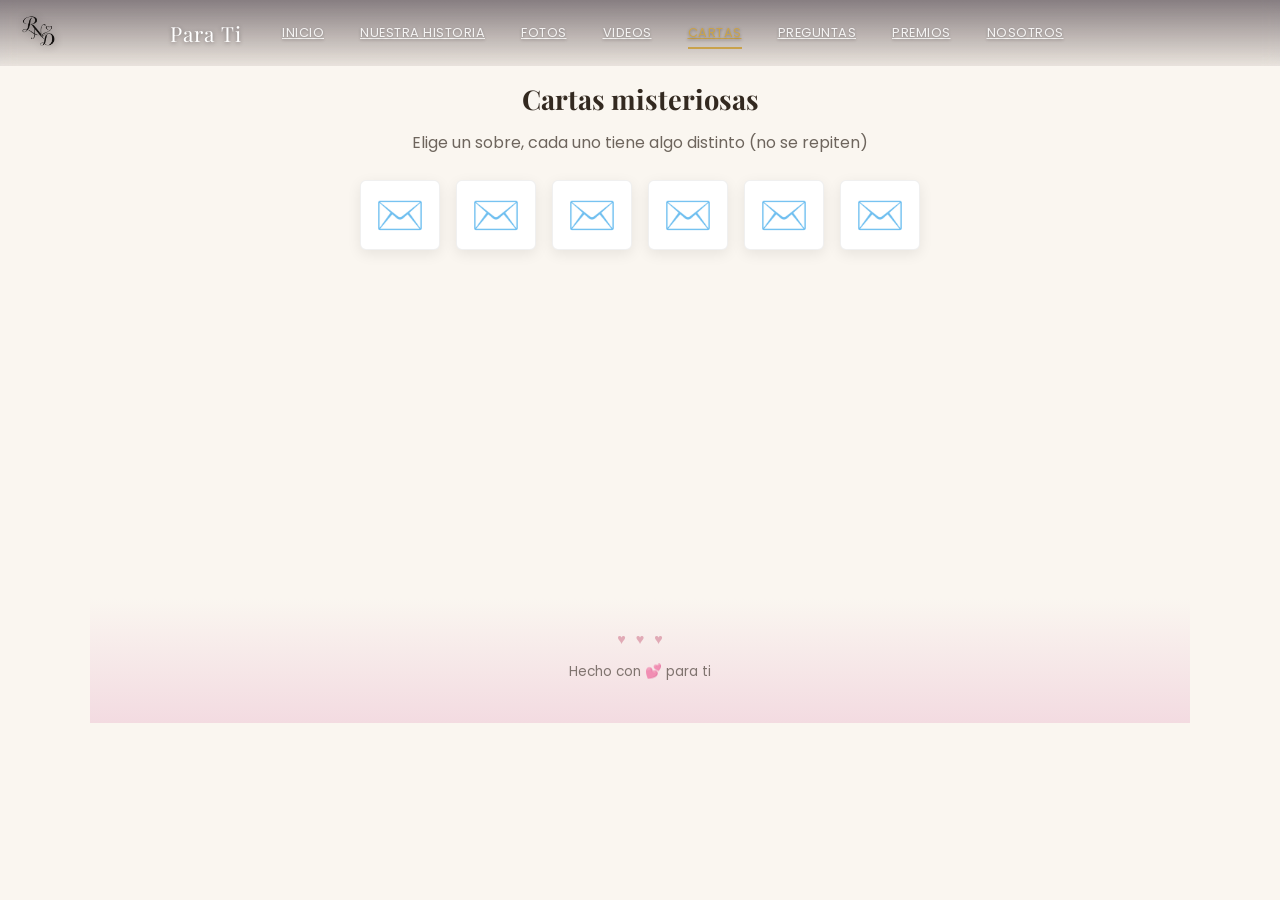
==== commit 6df4d26a: "Pestaña de Historia" ====
--- a/cartas.html
+++ b/cartas.html
@@ -16,7 +16,7 @@
       <nav class="navbar-tabs" id="navbar-tabs">
         <span class="tab-glass-indicador" id="tab-glass-indicador"></span>
         <a href="index.html" class="tab-btn"><span>Inicio</span></a>
-        <a href="recuerdos.html" class="tab-btn"><span>Recuerdos</span></a>
+        <a href="recuerdos.html" class="tab-btn"><span>Nuestra Historia</span></a>
         <a href="fotos.html" class="tab-btn"><span>Fotos</span></a>
         <a href="videos.html" class="tab-btn"><span>Videos</span></a>
         <a href="cartas.html" class="tab-btn activo"><span>Cartas</span></a>
--- a/src/style.css
+++ b/src/style.css
@@ -1859,3 +1859,246 @@
     bottom: 16px;
   }
 }
+
+/* Estilo del menú desplegable cuando se abre en el celular */
+@media (max-width: 700px) {
+  .navbar-inner {
+    position: relative;
+  }
+
+  .navbar-tabs.abierto {
+    display: flex;
+    position: absolute;
+    top: 100%;
+    left: 0;
+    width: 100%;
+    background: rgba(20, 8, 22, 0.92);
+    backdrop-filter: blur(12px) saturate(150%);
+    -webkit-backdrop-filter: blur(12px) saturate(150%);
+    padding: 16px 20px 20px;
+    border-bottom: 1px solid rgba(255, 255, 255, 0.1);
+    box-shadow: 0 10px 25px rgba(0, 0, 0, 0.4);
+    z-index: 50;
+  }
+
+  .navbar-tabs.abierto .tab-btn {
+    width: 100%;
+    text-align: left;
+    padding: 10px 14px;
+    border-radius: 8px;
+  }
+
+  .navbar-tabs.abierto .tab-btn:hover,
+  .navbar-tabs.abierto .tab-btn.activo {
+    background: rgba(201, 162, 75, 0.2);
+  }
+}
+
+/* Estilo para las tarjetas de años en Recuerdos */
+/* Por defecto en celulares: los años van en columna (lista vertical) */
+.anos-grid {
+  display: flex;
+  flex-direction: column;
+  gap: 16px;
+  max-width: 520px;
+  margin: 0 auto;
+  padding: 0 20px;
+}
+
+.ano-card {
+  background: white;
+  border-left: 4px solid var(--dorado);
+  border-radius: 6px;
+  padding: 20px;
+  box-shadow: 0 4px 16px rgba(0, 0, 0, 0.05);
+  cursor: pointer;
+  transition: transform 0.2s ease, box-shadow 0.2s ease;
+}
+
+.ano-card:hover {
+  transform: translateY(-3px);
+  box-shadow: 0 6px 20px rgba(0, 0, 0, 0.08);
+}
+
+.ano-header h3 {
+  font-family: 'Playfair Display', Georgia, serif;
+  font-size: 1.4rem;
+  color: var(--vino);
+  margin-bottom: 4px;
+}
+
+.ano-header p {
+  font-size: 0.9rem;
+  opacity: 0.7;
+}
+
+.ano-card .timeline {
+  margin-top: 16px;
+  padding-top: 16px;
+  border-top: 1px solid var(--rosa-claro);
+}
+
+/* Arreglar las fotos para que se vean COMPLETAS sin zoom ni recortes */
+.ano-card .foto-real {
+  width: 100%;
+  height: auto;
+  border-radius: 6px;
+  box-shadow: 0 4px 12px rgba(0, 0, 0, 0.1);
+}
+
+/* En COMPUTADORA (pantallas mayores a 768px): los años se ponen horizontales */
+@media (min-width: 769px) {
+  .anos-grid {
+    flex-direction: row;
+    justify-content: center;
+    max-width: 1000px;
+    align-items: flex-start;
+  }
+
+  .ano-card {
+    flex: 1;
+    border-left: none;
+    border-top: 4px solid var(--dorado); /* La línea dorada pasa arriba en horizontal */
+  }
+}
+
+/* Contenedor de la foto en recuerdos, estilo tarjeta limpia tipo index */
+.recuerdo-foto-contenedor {
+  position: relative;
+  width: 100%;
+  max-width: 380px;
+  margin: 14px auto 0 auto;
+  border-radius: 10px;
+  overflow: hidden;
+  background: var(--rosa-claro);
+  border: 1px solid rgba(0,0,0,0.06);
+  display: flex;
+  align-items: center;
+  justify-content: center;
+}
+
+/* La foto se muestra completa en su proporción real sin zoom ni recortes */
+.recuerdo-foto-real {
+  width: 100%;
+  height: auto;
+  max-height: 450px;
+  object-fit: contain;
+  display: block;
+  border-radius: 8px;
+}
+
+/* Ajuste general para la sección de años en Recuerdos */
+.anos-grid {
+  display: flex;
+  flex-direction: column; /* En celular se ven en lista vertical */
+  gap: 16px;
+  max-width: 520px;
+  margin: 0 auto;
+  padding: 0 20px;
+}
+
+.ano-card {
+  background: white;
+  border-left: 4px solid var(--dorado);
+  border-radius: 6px;
+  padding: 20px;
+  box-shadow: 0 4px 16px rgba(0, 0, 0, 0.05);
+  cursor: pointer;
+  transition: transform 0.2s ease, box-shadow 0.2s ease;
+}
+
+.ano-card:hover {
+  transform: translateY(-3px);
+  box-shadow: 0 6px 20px rgba(0, 0, 0, 0.08);
+}
+
+.ano-header h3 {
+  font-family: 'Playfair Display', Georgia, serif;
+  font-size: 1.4rem;
+  color: var(--vino);
+  margin-bottom: 4px;
+}
+
+.ano-header p {
+  font-size: 0.9rem;
+  opacity: 0.7;
+}
+
+.ano-card .timeline {
+  margin-top: 16px;
+  padding-top: 16px;
+  border-top: 1px solid var(--rosa-claro);
+}
+
+/* En COMPUTADORA (pantallas mayores a 768px): los años se ponen horizontales */
+@media (min-width: 769px) {
+  .anos-grid {
+    flex-direction: row;
+    justify-content: center;
+    max-width: 1000px;
+    align-items: flex-start;
+  }
+
+  .ano-card {
+    flex: 1;
+    border-left: none;
+    border-top: 4px solid var(--dorado); /* La línea dorada pasa arriba en horizontal */
+  }
+}
+
+/* Contenedor con aspecto controlado (proporción vertical u horizontal elegante) */
+.recuerdo-foto-box {
+  position: relative;
+  width: 100%;
+  max-width: 320px; /* Tamaño máximo controlado para que no crezca de más */
+  height: 240px;     /* Altura fija para que todas las fotos guarden uniformidad */
+  margin: 14px auto 0 auto;
+  border-radius: 10px;
+  overflow: hidden;
+  background: var(--rosa-claro);
+  border: 1px solid rgba(0, 0, 0, 0.06);
+  display: flex;
+  align-items: center;
+  justify-content: center;
+}
+
+/* La foto encaja perfecto sin deformarse ni verse gigante */
+.recuerdo-foto-completa {
+  width: 100%;
+  height: 100%;
+  object-fit: cover; /* Mantiene la proporción y llena el cuadro limpio sin recortes extremos */
+  display: block;
+  border-radius: 8px;
+}
+
+/* =================================================================
+   ANIMACIÓN 3D Y EFECTO ZOOM PARA LOS AÑOS EN RECUERDOS
+   ================================================================= */
+
+/* Perspectiva para activar el entorno 3D en el contenedor de los años */
+.anos-grid {
+  perspective: 1200px;
+}
+
+/* Transición suave y base para el efecto 3D en cada tarjeta de año */
+.ano-card {
+  transition: transform 0.45s cubic-bezier(0.34, 1.56, 0.64, 1),
+              box-shadow 0.45s ease,
+              opacity 0.45s ease;
+  transform-style: preserve-3d;
+}
+
+/* Cuando una tarjeta de año ESTÁ ABIERTA (seleccionada) */
+.ano-card.abierto {
+  transform: translateY(-12px) scale(1.12) translateZ(40px); /* Aumentamos el scale y el desplazamiento para que crezca más */
+  box-shadow: 0 25px 50px rgba(43, 31, 51, 0.22);
+  z-index: 10;
+  border-top-color: var(--vino);
+}
+
+/* Cuando hay una tarjeta abierta, las DEMÁS tarjetas se hacen un poco más chicas y se desvanecen sutilmente */
+.anos-grid:has(.ano-card.abierto) .ano-card:not(.abierto) {
+  transform: scale(0.92); /* Las vecinas se reducen un poquito más para contrastar */
+  opacity: 0.55;          /* Se difuminan más para que el año abierto destaque por completo */
+  filter: blur(0.5px);
+}
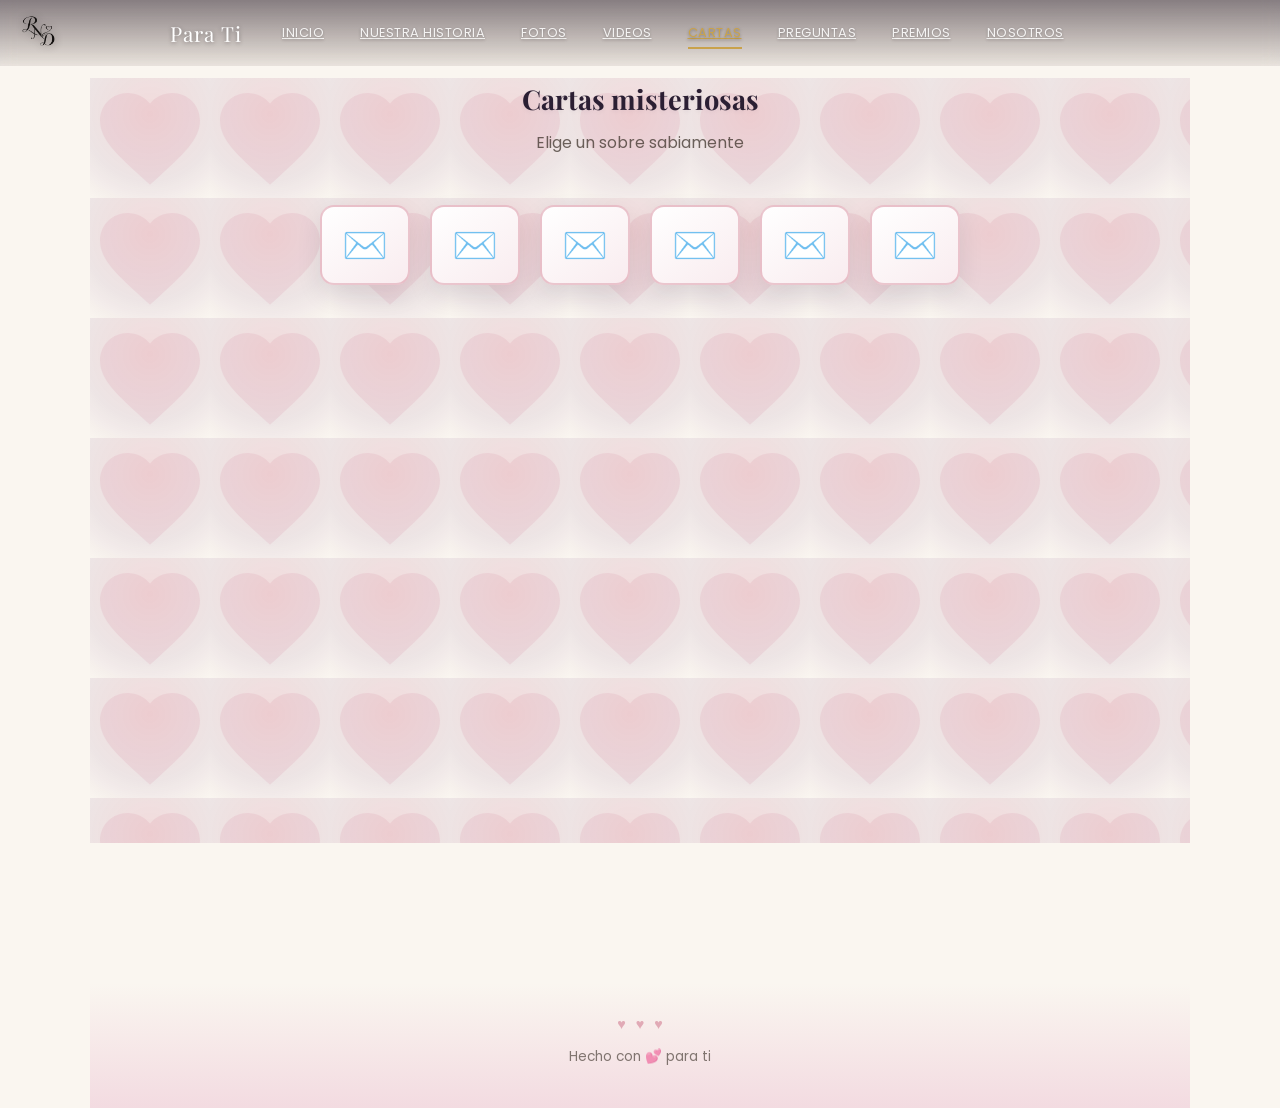
==== commit 9eadc41d: "Mejora de pestañas de cartas y preguntas" ====
--- a/cartas.html
+++ b/cartas.html
@@ -31,7 +31,7 @@
   <main id="main-content">
     <section class="tab-panel activo" data-tab="cartas">
       <h2>Cartas misteriosas</h2>
-      <p class="descripcion">Elige un sobre, cada uno tiene algo distinto (no se repiten)</p>
+      <p class="descripcion">Elige un sobre sabiamente</p>
 
       <div class="cartas-grid" id="cartas-grid"></div>
 
--- a/src/style.css
+++ b/src/style.css
@@ -1507,57 +1507,153 @@
 }
 
 /* =================================================================
-   CARTAS MISTERIOSAS
+   CARTAS MISTERIOSAS - DISEÑO MÁGICO Y ROMÁNTICO PROFUNDO
    ================================================================= */
+
+/* Fondo general de la sección con un degradado íntimo y siluetas de corazones tenues */
+.tab-panel[data-tab="cartas"] {
+  position: relative;
+  min-height: 85vh;
+  padding-bottom: 100px;
+  background: 
+    radial-gradient(circle at 50% 30%, rgba(179, 18, 63, 0.12) 0%, rgba(91, 20, 101, 0.08) 65%, transparent 100%),
+    /* Siluetas de corazones repetidas suavemente en el fondo con SVG puro en CSS */
+    url("data:image/svg+xml,%3Csvg xmlns='http://www.w3.org/2000/svg' viewBox='0 0 24 24' width='36' height='36' fill='rgba(216, 143, 160, 0.15)'%3E%3Cpath d='M12 21.35l-1.45-1.32C5.4 15.36 2 12.28 2 8.5 2 5.42 4.42 3 7.5 3c1.74 0 3.41.81 4.5 2.09C13.09 3.81 14.76 3 16.5 3 19.58 3 22 5.42 22 8.5c0 3.78-3.4 6.86-8.55 11.54L12 21.35z'/%3E%3C/svg%3E");
+  background-repeat: repeat;
+  background-size: 120px 120px; /* Distancia entre las siluetas de corazones */
+}
+
+.tab-panel[data-tab="cartas"] h2 {
+  color: var(--vino);
+  text-shadow: 0 2px 4px rgba(43, 31, 51, 0.05);
+}
+
 .cartas-grid {
   display: flex;
   justify-content: center;
-  gap: 16px;
+  gap: 20px;
   flex-wrap: wrap;
-  padding: 0 20px;
-}
-
+  padding: 25px 20px;
+  max-width: 700px;
+  margin: 0 auto;
+}
+
+/* Sobre con estilo de carta de amor clásica y elegante */
 .sobre {
-  font-size: 2.5rem;
-  background: white;
-  border: 1px solid rgba(0,0,0,0.06);
-  border-radius: 6px;
-  width: 80px;
-  height: 70px;
+  position: relative;
+  font-size: 2.3rem;
+  background: linear-gradient(145deg, #ffffff 0%, #f9ecef 100%);
+  border: 2px solid rgba(216, 143, 160, 0.5);
+  border-radius: 14px;
+  width: 90px;
+  height: 80px;
   cursor: pointer;
-  box-shadow: 0 4px 14px rgba(0,0,0,0.08);
-  transition: transform 0.2s ease;
+  box-shadow: 0 10px 25px rgba(43, 31, 51, 0.1);
+  transition: all 0.35s cubic-bezier(0.34, 1.56, 0.64, 1);
+  display: flex;
+  align-items: center;
+  justify-content: center;
 }
 
 .sobre:hover {
-  transform: scale(1.08) rotate(-3deg);
+  transform: translateY(-6px) scale(1.1);
+  border-color: var(--dorado);
+  box-shadow: 0 15px 30px rgba(201, 162, 75, 0.25);
+  background: linear-gradient(145deg, #ffffff 0%, #f3dbe1 100%);
 }
 
 .sobre.abierto {
-  opacity: 0.4;
-  cursor: default;
-}
-
-.sobre.abierto:hover {
-  transform: none;
-}
-
+  background: linear-gradient(145deg, #f3dbe1 0%, #e8c5ce 100%);
+  border-color: var(--dorado);
+  opacity: 0.9;
+  transform: scale(0.96);
+  box-shadow: 0 4px 12px rgba(43, 31, 51, 0.08);
+}
+
+/* Efecto de brillos mágicos flotantes al abrir un sobre */
+@keyframes brilloMagico {
+  0% {
+    transform: scale(0.3) translateY(0) rotate(0deg);
+    opacity: 1;
+  }
+  100% {
+    transform: scale(1.4) translateY(-60px) rotate(15deg);
+    opacity: 0;
+  }
+}
+
+.particula-brillo {
+  position: absolute;
+  pointer-events: none;
+  font-size: 1.1rem;
+  animation: brilloMagico 0.85s ease-out forwards;
+  z-index: 20;
+}
+
+/* =================================================================
+   CARTA REVELADA: Fondo entre rojo, morado, rosa y corazones
+   ================================================================= */
 .carta-revelada {
-  margin: 25px 20px 0;
-  background: white;
-  border-radius: 6px;
-  padding: 26px;
-  max-width: 420px;
-  margin-left: auto;
-  margin-right: auto;
-  box-shadow: 0 6px 24px rgba(0,0,0,0.1);
+  position: relative;
+  margin: 40px auto 0;
+  /* Degradado romántico profundo entre rojo vino, rosa y un toque morado suave */
+  background: linear-gradient(135deg, #7a1c3f 0%, #b3123f 45%, #6a1b5c 100%),
+              url("data:image/svg+xml,%3Csvg xmlns='http://www.w3.org/2000/svg' viewBox='0 0 24 24' width='28' height='28' fill='rgba(255, 255, 255, 0.08)'%3E%3Cpath d='M12 21.35l-1.45-1.32C5.4 15.36 2 12.28 2 8.5 2 5.42 4.42 3 7.5 3c1.74 0 3.41.81 4.5 2.09C13.09 3.81 14.76 3 16.5 3 19.58 3 22 5.42 22 8.5c0 3.78-3.4 6.86-8.55 11.54L12 21.35z'/%3E%3C/svg%3E");
+  background-blend-mode: overlay;
+  background-size: auto, 80px 80px;
+  border: 2px solid var(--dorado); /* Marco dorado elegante que resalta muchísimo */
+  border-radius: 18px;
+  padding: 40px 32px;
+  max-width: 480px;
+  width: 90%;
+  box-shadow: 0 20px 50px rgba(43, 31, 51, 0.35), 0 0 25px rgba(201, 162, 75, 0.3);
+  animation: aparecerCarta 0.4s cubic-bezier(0.34, 1.56, 0.64, 1);
+  color: white;
+  text-align: center;
+}
+
+@keyframes aparecerCarta {
+  from {
+    opacity: 0;
+    transform: translateY(20px) scale(0.95);
+  }
+  to {
+    opacity: 1;
+    transform: translateY(0) scale(1);
+  }
 }
 
 .carta-revelada p {
-  font-size: 1.1rem;
-  margin-bottom: 15px;
+  font-size: 1.3rem;
+  margin-bottom: 28px;
   font-family: 'Playfair Display', Georgia, serif;
   font-style: italic;
+  color: #fffafc;
+  line-height: 1.6;
+  text-shadow: 0 2px 6px rgba(0, 0, 0, 0.3);
+}
+
+/* Botón de cerrar dentro de la carta */
+#cerrar-carta {
+  background: white;
+  color: var(--vino);
+  border: none;
+  padding: 11px 28px;
+  font-size: 0.8rem;
+  letter-spacing: 1.5px;
+  text-transform: uppercase;
+  border-radius: 20px;
+  cursor: pointer;
+  font-weight: 600;
+  transition: all 0.25s ease;
+  box-shadow: 0 4px 15px rgba(0, 0, 0, 0.2);
+}
+
+#cerrar-carta:hover {
+  background: var(--dorado);
+  color: white;
+  transform: scale(1.06);
+  box-shadow: 0 6px 20px rgba(201, 162, 75, 0.4);
 }
 
 .oculto {
@@ -2101,4 +2197,148 @@
   transform: scale(0.92); /* Las vecinas se reducen un poquito más para contrastar */
   opacity: 0.55;          /* Se difuminan más para que el año abierto destaque por completo */
   filter: blur(0.5px);
+}
+
+
+/* Bloqueo de tarjetas en celular cuando una ya está abierta */
+@media (max-width: 768px) {
+  #anos-contenedor.bloquear-fondo .ano-card:not(.abierto) {
+    pointer-events: none; /* Desactiva cualquier clic en las tarjetas cerradas */
+    opacity: 0.4;         /* Las desvanece fuertemente para indicar que están bloqueadas */
+    filter: blur(1px);
+    transition: opacity 0.3s ease, filter 0.3s ease;
+  }
+}
+
+/* =================================================================
+   ANIMACIÓN 3D ANCLADA DESDE ARRIBA (Sin expandirse hacia el título)
+   ================================================================= */
+
+/* 1. Indicamos que el punto de apoyo/origen de la tarjeta sea su borde superior (top-center).
+      Así, cuando crezca con el zoom, TODO su crecimiento se proyecte hacia abajo y al frente, 
+      jamás hacia arriba. */
+.ano-card {
+  transform-origin: top center;
+  transition: transform 0.45s cubic-bezier(0.34, 1.56, 0.64, 1),
+              box-shadow 0.45s ease,
+              opacity 0.45s ease;
+  transform-style: preserve-3d;
+}
+
+/* 2. Cuando la tarjeta ESTÁ ABIERTA:
+   - Se queda anclada exactamente en la línea del botón del año (translateY(0)).
+   - Hace su efecto 3D llamativo pero respetando completamente el espacio superior. */
+.ano-card.abierto {
+  transform: translateY(0) scale(1.08) translateZ(30px);
+  box-shadow: 0 30px 60px rgba(43, 31, 51, 0.25);
+  z-index: 100;
+  position: relative;
+  border-top-color: var(--vino);
+}
+
+/* Las tarjetas vecinas se hacen un poco más chicas y se desvanecen */
+.anos-grid:has(.ano-card.abierto) .ano-card:not(.abierto) {
+  transform: scale(0.92);
+  opacity: 0.5;
+  filter: blur(0.5px);
+}
+
+/* =================================================================
+   SEPARACIÓN DEL FOOTER PARA EVITAR QUE SE ENCIEME EN RECUERDOS
+   ================================================================= */
+
+.tab-panel[data-tab="recuerdos"] {
+  overflow: visible !important;
+  padding-bottom: 330px !important;
+}
+
+.footer {
+  position: relative !important;
+  z-index: 1 !important;
+  margin-top: 140px !important;
+  clear: both !important;
+}
+
+
+.frase-fondo-centro p {
+  font-family: 'Great Vibes', 'Parisienne', 'Georgia', serif; /* Tipografía cursiva romántica */
+  font-size: 1.5rem;
+  font-style: italic;
+  line-height: 1.6;
+  color: var(--texto-oscuro, #4a3b4c);
+  margin: 6px 0;
+  text-shadow: 0 2px 4px rgba(0, 0, 0, 0.03);
+}
+
+.corazones-frase {
+  color: var(--vino, #b0657b);
+  font-size: 1.1rem;
+  letter-spacing: 6px;
+  margin-bottom: 8px;
+}
+
+/* =================================================================
+   CORRECCIÓN DEFINITIVA DE CAPAS (Z-INDEX)
+   ================================================================= */
+
+/* 1. Aseguramos que la sección de recuerdos sea el contenedor general */
+.tab-panel[data-tab="recuerdos"] {
+  position: relative;
+  min-height: 85vh;
+  padding-bottom: 150px;
+  isolation: isolate; /* Crea un nuevo mundo de capas para que no se peleen con el resto */
+}
+
+/* 2. La frase se queda firmemente en la capa 1 (atrás) */
+.frase-fondo-centro {
+  position: absolute;
+  top: 58%;
+  left: 50%;
+  transform: translate(-50%, -50%);
+  width: 90%;
+  max-width: 600px;
+  text-align: center;
+  z-index: 1 !important;
+  pointer-events: none;
+  opacity: 0.75;
+}
+
+/* 3. El contenedor de los años y sus tarjetas abiertas suben a la capa 50 (adelante) */
+.anos-grid {
+  position: relative;
+  z-index: 50 !important;
+}
+
+.ano-card.abierto {
+  background: #ffffff !important;
+  background-color: #ffffff !important;
+  transform: translateY(0) scale(1.08) translateZ(30px);
+  box-shadow: 0 30px 60px rgba(43, 31, 51, 0.3);
+  z-index: 100 !important; /* Pasa por encima de la frase por completo */
+  position: relative;
+  border-top-color: var(--vino);
+}
+
+/* =================================================================
+   ADAPTACIÓN RESPONSIVE DE LA FRASE PARA CELULARES
+   ================================================================= */
+
+@media (max-width: 768px) {
+  /* En celulares quitamos la posición absoluta para que fluya de manera normal abajo de las tarjetas */
+  .frase-fondo-centro {
+    position: relative !important;
+    top: auto !important;
+    left: auto !important;
+    transform: none !important;
+    margin: 60px auto 40px auto !important; /* Espacio limpio debajo de la última tarjeta */
+    width: 100% !important;
+    max-width: 100% !important;
+    padding: 0 20px;
+    opacity: 0.9;
+  }
+
+  /* Ajustamos un poquito el tamaño de letra para que luzca bien en pantallas pequeñas */
+  .frase-fondo-centro p {
+    font-size: 1.25rem !important;
+  }
 }
